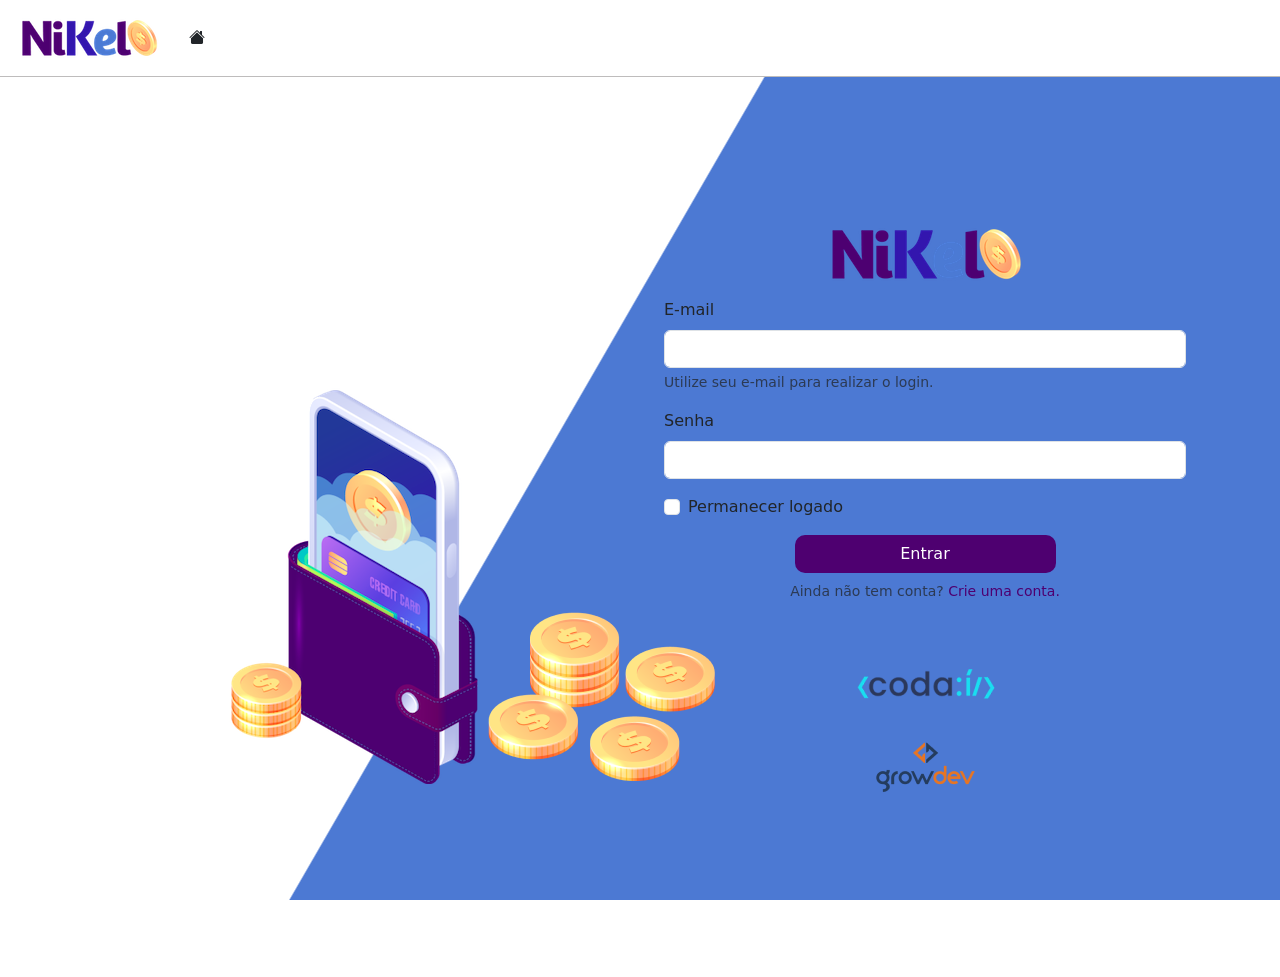
==== public/home.html @ 1c98d5a8 "Index ok e home em andamento" ====
<!DOCTYPE html>
<html lang="PT-BR">
<head>
    <meta charset="UTF-8">
    <meta name="viewport" content="width=device-width, initial-scale=1.0">
    <title>Nikel - Home</title>
    <link rel="stylesheet" href="https://cdn.jsdelivr.net/npm/bootstrap-icons@1.13.1/font/bootstrap-icons.min.css">
    <link href="https://cdn.jsdelivr.net/npm/bootstrap@5.1.3/dist/css/bootstrap.min.css" rel="stylesheet" integrity="sha384-1BmE4kWBq78iYhFldvKuhfTAU6auU8tT94WrHftjDbrCEXSU1oBoqyl2QvZ6jIW3" crossorigin="anonymous">
    <link rel="stylesheet" href="css/styles.css">
</head>
<body id="app">
    <header>
        <nav class="navbar navbar-expand navbar-light bg-white">
  <div class="container-fluid">
    <a class="navbar-brand" href="#">
        <img src="assets/images/nikel-small-logo.png" alt="logo Nikel" class="img-fluid" srcset="" style="height: 40px;">
    </a>
    <button class="navbar-toggler" type="button" data-bs-toggle="collapse" data-bs-target="#navbarSupportedContent" aria-controls="navbarSupportedContent" aria-expanded="false" aria-label="Toggle navigation">
      <span class="navbar-toggler-icon"></span>
    </button>
    <div class="collapse navbar-collapse" id="navbarSupportedContent">
      <div>
        <a link href="home.html"><button class="btn" type="button"><i class="bi bi-house-fill"></i></button></a>
      </div>
    </div>
  </div>
</nav>
    </header>

 <main>
    <div class="container">
        <div class="row vh-100">
            <div class="col  d-flex justify-content-center my-5 flex-column">
             <div class="text-login">
                <p>Organize suas finanças de uma forma fácil.</p>                  
                <p>Controle seu dinheiro e investimentos.</p>
                <p>Economize e atinja seus objetivos.</p>
             </div>
             <div class="text-center mb-3">
                <img src="assets/images/pocket.png" alt="image pocket" class="img-fluid" srcset="">
                <img src="assets/images/coins.png" alt="image coins" class="img-fluid d-none d-md-inline coins" srcset="">   
             </div>
            </div>
            <div class="col d-flex justify-content-center my-5 flex-column">
                <div class="container">
                    <div class="row">
                        <div class="col">
                            <div class="text-center mb-3">
                            <img src="assets/images/nikel-logo.png" alt="logo Nikel" class="img-fluid" srcset="">   
                            </div>
                        </div>
                    </div>
                    <div class="row">
                        <div class="col">
                            <form>
  <div class="mb-3">
    <label for="exampleInputEmail1" class="form-label">E-mail</label>
    <input type="email" class="form-control" id="exampleInputEmail1" aria-describedby="emailHelp">
    <div id="emailHelp" class="form-text">Utilize seu e-mail para realizar o login.</div>
  </div>
  <div class="mb-3">
    <label for="exampleInputPassword1" class="form-label">Senha</label>
    <input type="password" class="form-control" id="exampleInputPassword1">
  </div>
  <div class="mb-3 form-check">
    <input type="checkbox" class="form-check-input" id="exampleCheck1">
    <label class="form-check-label" for="exampleCheck1">Permanecer logado</label>
  </div>
  <button type="submit" class="btn button-login">Entrar</button>
</form>
                        </div>
                </div>
                <div class="row">
                    <div class="col">
                        <p class="text-center mt-2 form-text">Ainda não tem conta? <span class="link-default">Crie uma conta.</span></p>
                    </div>
                </div>
            </div>
            <div class="row">
                <div class="col">
                    <div class="text-center mt-5">
                        <img src="assets/images/codai-logo.png" alt="logo codai" class="img-fluid" srcset="">
                    </div>
                </div>
            </div>
                        <div class="row">
                <div class="col">
                    <div class="text-center">
                        <img src="assets/images/growdev-logo.png" alt="logo growdev" class="img-fluid" srcset="">
                    </div>
                </div>
            </div>
    </div>
 </main>   
</body>
</html>
---- public/css/styles.css ----
#login {
    background: linear-gradient(120deg, #4c79d3 44.9%, #ffffff 45%) no-repeat fixed;
}

#app {
    background: linear-gradient(120deg, #ffffff 44.9%, #4c79d3 45%) no-repeat fixed;
}

header {
    border-bottom: 1px solid #bebcbc;
    padding: 5px;
    background-color: #ffffff;
}

.color-primary {
    color: #4e0070;
}

.color-secondary {
    color: #4c79d3;
}

.text-login {
        color: #ffffff;
        font-size: 18px;
        font-weight: 500;
    }

.coins {
    position: absolute;
    bottom: 100px;
}

.button-login {
    border-radius: 10px;
    background-color: #4e0070;
    color: #ffffff;
    width: 50%;
    margin: 0 25%;
}

.button-login:hover {
    background-color: #4c79d3;
    color: #ffffff;
}

.link-default {
    color: #4e0070;
    cursor: pointer;
}

.link-default:hover {
    color: #4c79d3;
}

.form-text {
    font-size: 14px;
}
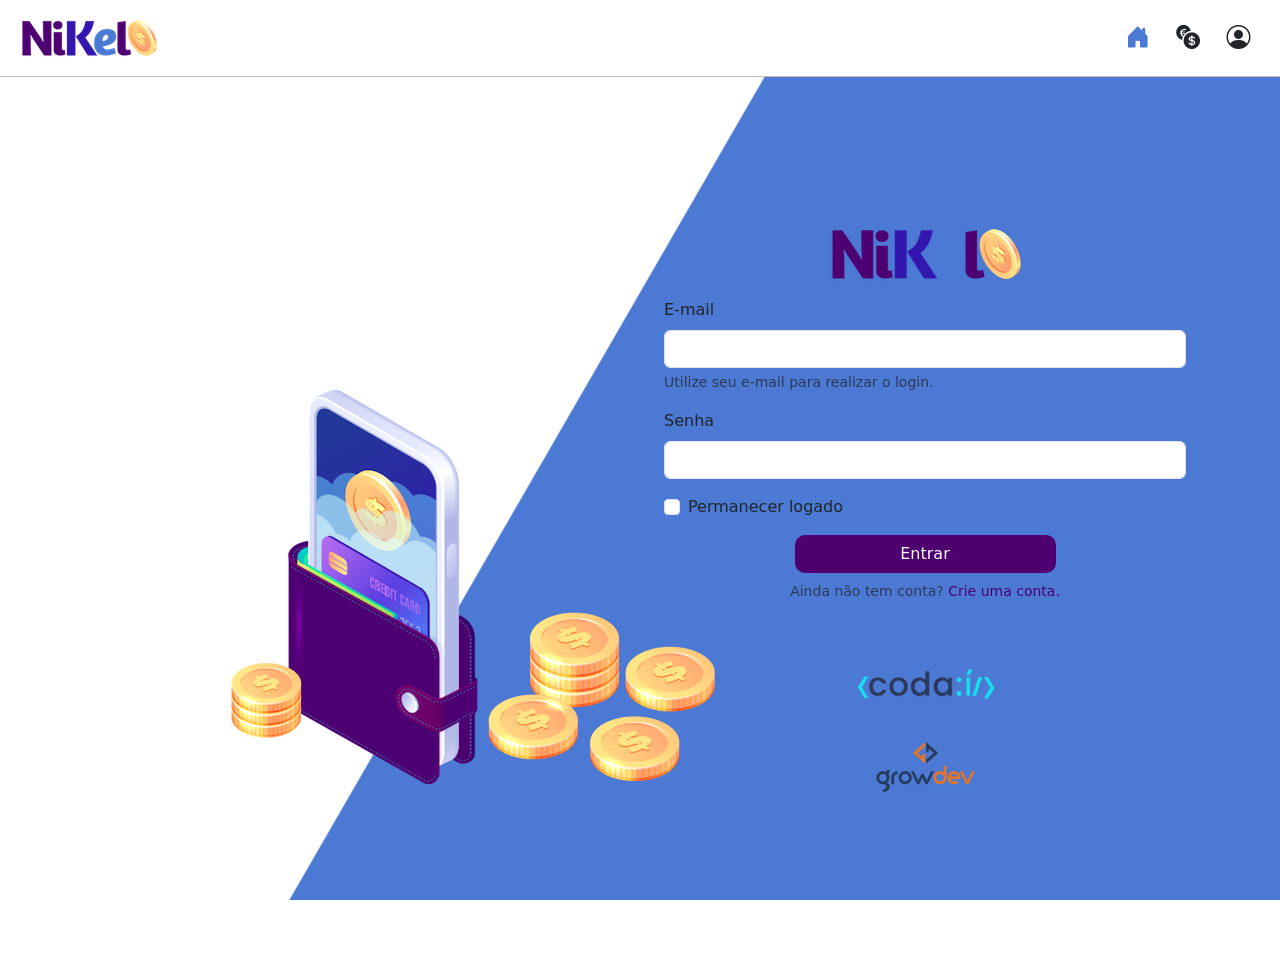
==== commit 4cf27bd4: "Botões de Menu da home" ====
--- a/public/home.html
+++ b/public/home.html
@@ -18,10 +18,21 @@
     <button class="navbar-toggler" type="button" data-bs-toggle="collapse" data-bs-target="#navbarSupportedContent" aria-controls="navbarSupportedContent" aria-expanded="false" aria-label="Toggle navigation">
       <span class="navbar-toggler-icon"></span>
     </button>
-    <div class="collapse navbar-collapse" id="navbarSupportedContent">
-      <div>
-        <a link href="home.html"><button class="btn" type="button"><i class="bi bi-house-fill"></i></button></a>
-      </div>
+    <div class="collapse navbar-collapse justify-content-end" id="navbarSupportedContent">
+      <div class="d-flex">
+        <a link href="home.html"><button class="btn" type="button"><i class="bi bi-house-door-fill fs-4 color-secondary"></i></button></a>
+        <a link href="home.html"><button class="btn" type="button"><i class="bi bi-currency-exchange fs-4"></i></button></a>
+        
+        <div class="dropdown">
+   <button class="btn" type="button" id="dropdownMenuButton1" data-bs-toggle="dropdown" aria-expanded="false">
+    <i class="bi bi-person-circle fs-4"></i>
+    </button>
+  <ul class="dropdown-menu" aria-labelledby="dropdownMenuButton1">
+    <li><a class="dropdown-item" href="#">Sair</a></li>
+   
+  </ul>
+</div>
+    </div>
     </div>
   </div>
 </nav>
@@ -92,5 +103,7 @@
             </div>
     </div>
  </main>   
+ 
+ <script src="https://cdn.jsdelivr.net/npm/bootstrap@5.1.3/dist/js/bootstrap.bundle.min.js" integrity="sha384-ka7Sk0Gln4gmtz2MlQnikT1wXgYsOg+OMhuP+IlRH9sENBO0LRn5q+8nbTov4+1p" crossorigin="anonymous"></script>
 </body>
 </html>
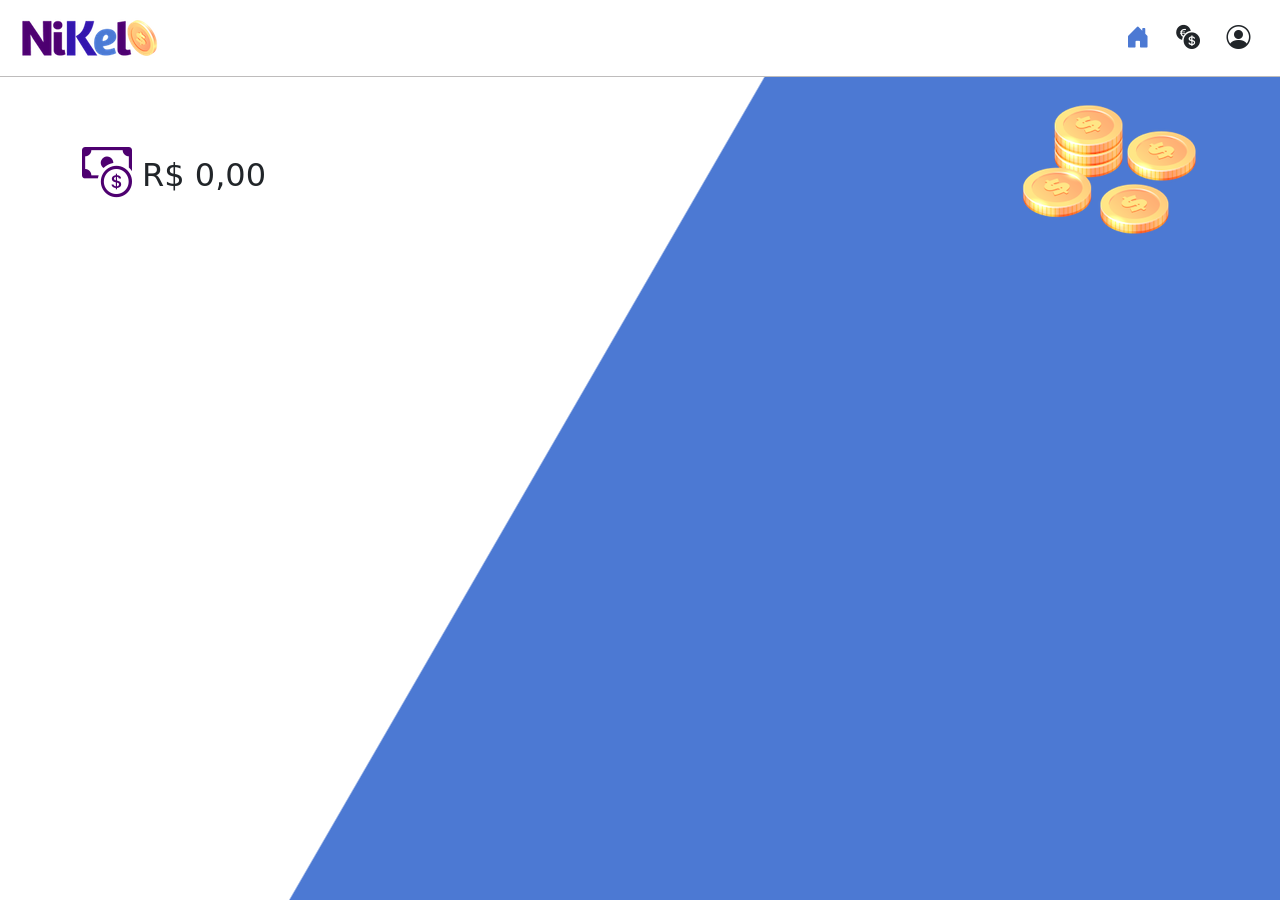
==== commit 575c652f: "Home ok. Transactions em andamento." ====
--- a/public/home.html
+++ b/public/home.html
@@ -39,68 +39,28 @@
     </header>
 
  <main>
-    <div class="container">
-        <div class="row vh-100">
-            <div class="col  d-flex justify-content-center my-5 flex-column">
-             <div class="text-login">
-                <p>Organize suas finanças de uma forma fácil.</p>                  
-                <p>Controle seu dinheiro e investimentos.</p>
-                <p>Economize e atinja seus objetivos.</p>
-             </div>
-             <div class="text-center mb-3">
-                <img src="assets/images/pocket.png" alt="image pocket" class="img-fluid" srcset="">
-                <img src="assets/images/coins.png" alt="image coins" class="img-fluid d-none d-md-inline coins" srcset="">   
-             </div>
+    <div class="container-lg">
+        <div class="row">
+            <div class="col d-flex mt-4 justify-content-start align-items-center">
+                <i class="bi bi-cash-coin color-primary icon-detail"></i>
+                <span class="fs-2">R$ 0,00</span>    
             </div>
-            <div class="col d-flex justify-content-center my-5 flex-column">
+            <div class="col d-flex mt-4 justify-content-end">
+                <div class="text-center">
+                    <img src="assets/images/coins-small.png" alt="image coins" srcset="">
+                </div>           
+            </div>
+        </div>
+        <div class="row">
+            <div class="col">
                 <div class="container">
                     <div class="row">
                         <div class="col">
-                            <div class="text-center mb-3">
-                            <img src="assets/images/nikel-logo.png" alt="logo Nikel" class="img-fluid" srcset="">   
-                            </div>
-                        </div>
-                    </div>
-                    <div class="row">
-                        <div class="col">
-                            <form>
-  <div class="mb-3">
-    <label for="exampleInputEmail1" class="form-label">E-mail</label>
-    <input type="email" class="form-control" id="exampleInputEmail1" aria-describedby="emailHelp">
-    <div id="emailHelp" class="form-text">Utilize seu e-mail para realizar o login.</div>
-  </div>
-  <div class="mb-3">
-    <label for="exampleInputPassword1" class="form-label">Senha</label>
-    <input type="password" class="form-control" id="exampleInputPassword1">
-  </div>
-  <div class="mb-3 form-check">
-    <input type="checkbox" class="form-check-input" id="exampleCheck1">
-    <label class="form-check-label" for="exampleCheck1">Permanecer logado</label>
-  </div>
-  <button type="submit" class="btn button-login">Entrar</button>
-</form>
+                            
                         </div>
                 </div>
-                <div class="row">
-                    <div class="col">
-                        <p class="text-center mt-2 form-text">Ainda não tem conta? <span class="link-default">Crie uma conta.</span></p>
-                    </div>
-                </div>
             </div>
-            <div class="row">
-                <div class="col">
-                    <div class="text-center mt-5">
-                        <img src="assets/images/codai-logo.png" alt="logo codai" class="img-fluid" srcset="">
-                    </div>
-                </div>
-            </div>
-                        <div class="row">
-                <div class="col">
-                    <div class="text-center">
-                        <img src="assets/images/growdev-logo.png" alt="logo growdev" class="img-fluid" srcset="">
-                    </div>
-                </div>
-            </div>
+        </div>
     </div>
  </main>   
  
--- a/public/css/styles.css
+++ b/public/css/styles.css
@@ -18,6 +18,12 @@
 
 .color-secondary {
     color: #4c79d3;
+}
+
+.icon-detail {
+    font-size: 50px;
+    margin-right: 10px;
+    vertical-align: middle;
 }
 
 .text-login {
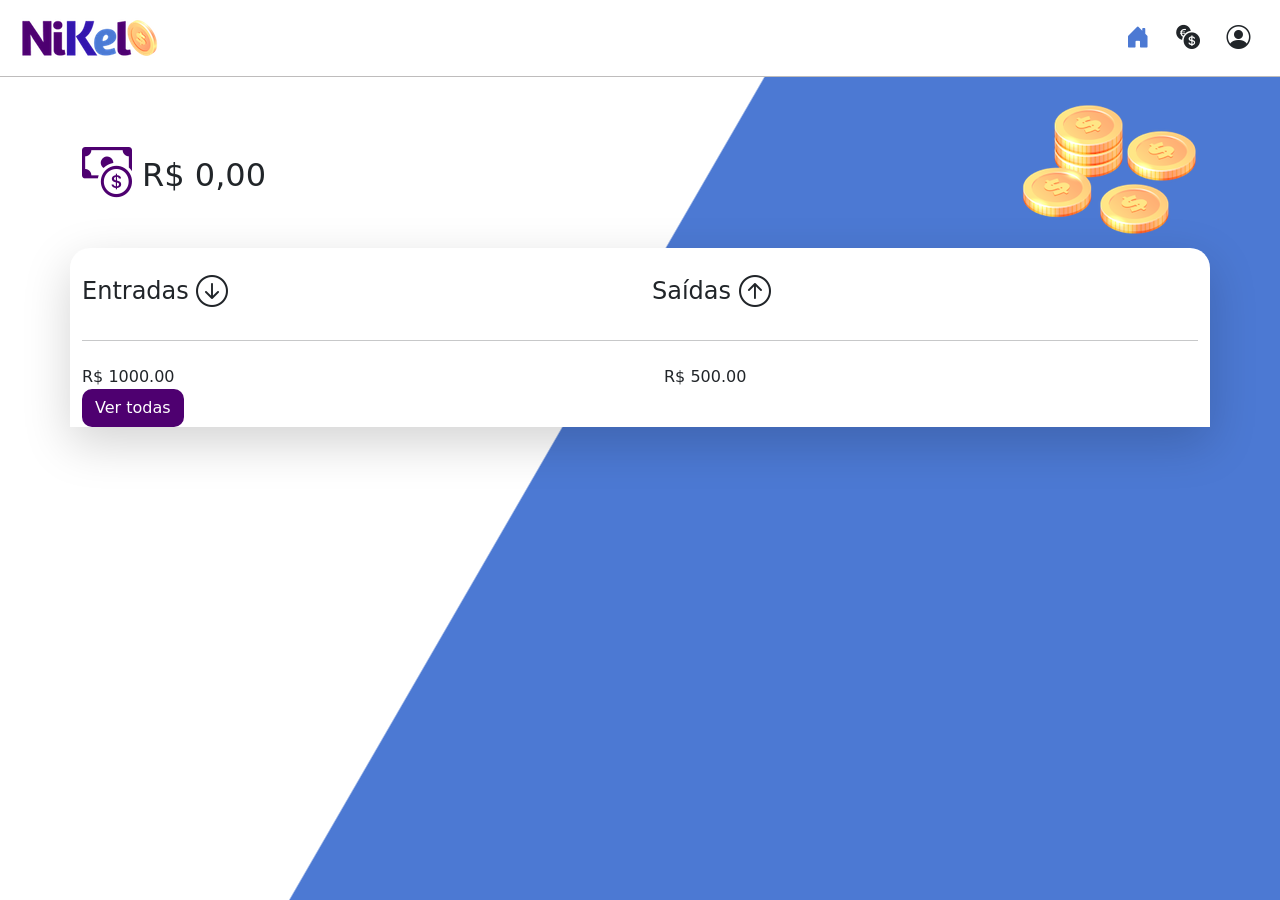
==== commit 7caf39aa: "Home ok e Transactions em andamento" ====
--- a/public/home.html
+++ b/public/home.html
@@ -21,7 +21,7 @@
     <div class="collapse navbar-collapse justify-content-end" id="navbarSupportedContent">
       <div class="d-flex">
         <a link href="home.html"><button class="btn" type="button"><i class="bi bi-house-door-fill fs-4 color-secondary"></i></button></a>
-        <a link href="home.html"><button class="btn" type="button"><i class="bi bi-currency-exchange fs-4"></i></button></a>
+        <a link href="transactions.html"><button class="btn" type="button"><i class="bi bi-currency-exchange fs-4"></i></button></a>
         
         <div class="dropdown">
    <button class="btn" type="button" id="dropdownMenuButton1" data-bs-toggle="dropdown" aria-expanded="false">
@@ -52,12 +52,42 @@
             </div>
         </div>
         <div class="row">
-            <div class="col">
+            <div class="col-12 info shadow-lg">
                 <div class="container">
                     <div class="row">
-                        <div class="col">
-                            
+                        <div class="col-6">
+                            <span class="fs-4">Entradas <i class="bi bi-arrow-down-circle fs-2 align-middle"></i></span>    
                         </div>
+                        <div class="col-6">
+                            <span class="fs-4">Saídas <i class="bi bi-arrow-up-circle fs-2 align-middle"></i></span>
+                        </div>
+                        <div class="col-12 my-2">
+                            <hr>
+                        </div>
+                    </div>
+                    <div class="row">
+                        <div class="col-6">
+                            <div class="container">
+                                <div class="col">
+                                    <div class="row">
+                                        R$ 1000.00
+                                    </div>
+                                </div>
+                            </div>       
+                        </div>
+                        <div class="col-6">
+                            <div class="container">
+                                <div class="row">
+                                    <div class="col">
+                                        R$ 500.00
+                                    </div>
+                                </div>
+                            </div>
+                        </div>
+                        <div class="col-12">
+                            <button type="button" class="btn button-default">Ver todas</button>
+                        </div>
+                    </div>
                 </div>
             </div>
         </div>
--- a/public/css/styles.css
+++ b/public/css/styles.css
@@ -45,7 +45,13 @@
     margin: 0 25%;
 }
 
-.button-login:hover {
+.button-default {
+    border-radius: 10px;
+    background-color: #4e0070;
+    color: #ffffff;
+}
+
+.button-login:hover, .button-default:hover {
     background-color: #4c79d3;
     color: #ffffff;
 }
@@ -61,4 +67,10 @@
 
 .form-text {
     font-size: 14px;
+}
+
+.info {
+    background-color: #ffffff;
+    border-radius: 20px 20px 0px 0px;
+    padding: 20px 0px 0px 0px;
 }
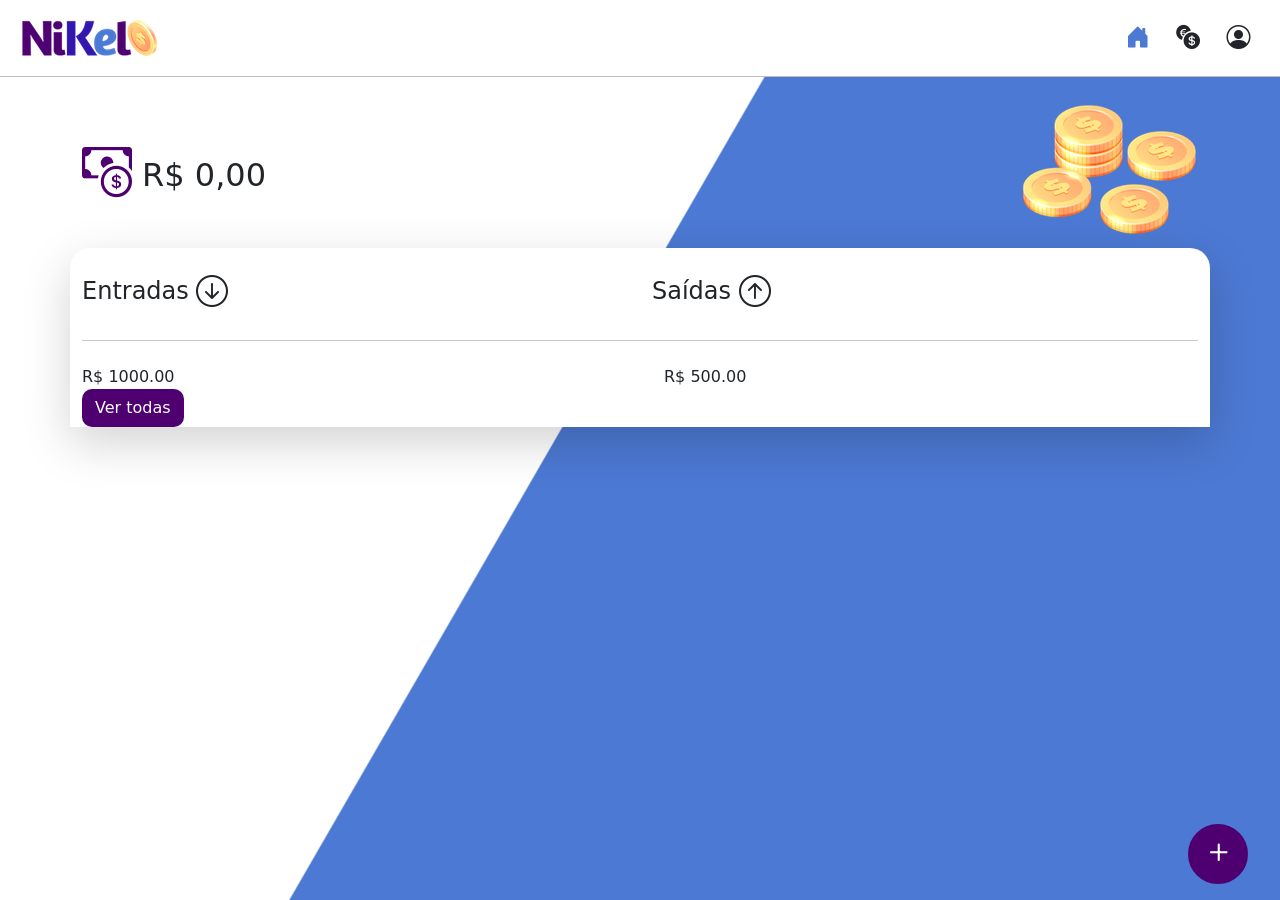
==== commit debcb9ad: "Modais de transactions e home ok Co-authored-by: Copilot <copilot@github.com>" ====
--- a/public/home.html
+++ b/public/home.html
@@ -91,8 +91,52 @@
                 </div>
             </div>
         </div>
+        <button class="btn button-float" data-bs-toggle="modal" data-bs-target="#transaction-modal"><i class="bi bi-plus"></i></button>
     </div>
- </main>   
+    </div>
+</div>
+       <!-- Modal -->
+<div class="modal fade" id="transaction-modal" tabindex="-1" aria-labelledby="exampleModalLabel" aria-hidden="true">
+  <div class="modal-dialog">
+    <div class="modal-content">
+      <div class="modal-header">
+        <h5 class="modal-title" id="exampleModalLabel">Adicionar Lançamento</h5>
+        <button type="button" class="btn-close" data-bs-dismiss="modal" aria-label="Close"></button>
+      </div>
+      <form id="transaction-form">
+      <div class="modal-body">
+        <div class="mb-3">
+            <label for="value-input" class="form-label">Valor</label>
+            <input type="number" class="form-control" id="value-input" aria-describedby="emailHelp">
+        </div>
+        <div class="mb-3">
+            <label for="description-input" class="form-label">Descrição</label>
+            <input type="text" class="form-control" id="description-input">
+        </div>
+         <div class="mb-3">
+            <label for="date-input" class="form-label">Data</label>
+            <input type="date" class="form-control" id="date-input">
+        </div>
+        <div class="mb-3">
+            <div class="form-check form-check-inline">
+                <input class="form-check-input" type="radio" name="type-input" id="1" value="1" checked>
+                <label class="form-check-label" for="inlineRadio1">Entrada</label>
+            </div>
+            <div class="form-check form-check-inline">
+                <input class="form-check-input" type="radio" name="type-input" id="2" value="2">
+                <label class="form-check-label" for="inlineRadio2">Saída</label>
+            </div>
+        </div>
+        <div class="modal-footer">
+        <button type="button" class="btn btn-secondary button-cancel" data-bs-dismiss="modal">Cancelar</button>
+        <button type="submit" class="btn button-default">Adicionar</button>
+        </div>
+        </div>
+        </div>
+        </div>
+     </form>
+    </div>
+</main>   
  
  <script src="https://cdn.jsdelivr.net/npm/bootstrap@5.1.3/dist/js/bootstrap.bundle.min.js" integrity="sha384-ka7Sk0Gln4gmtz2MlQnikT1wXgYsOg+OMhuP+IlRH9sENBO0LRn5q+8nbTov4+1p" crossorigin="anonymous"></script>
 </body>
--- a/public/css/styles.css
+++ b/public/css/styles.css
@@ -51,6 +51,30 @@
     color: #ffffff;
 }
 
+.button-cancel {
+    border-radius: 10px;
+}
+
+.button-float {
+    border-radius: 100%;
+    height: 60px;
+    width: 60px;
+    position: fixed;
+    padding: 0 !important;
+    bottom: 1rem;
+    right: 2rem;
+    font-size: 35px;
+    border: 2px solid #4e0070;
+    background-color: #4e0070;
+    color: #ffffff;
+}
+
+.button-float:hover {
+    background-color: #ffffff;
+    border-color: #4c79d3;
+    color: #4c79d3;
+}
+
 .button-login:hover, .button-default:hover {
     background-color: #4c79d3;
     color: #ffffff;
